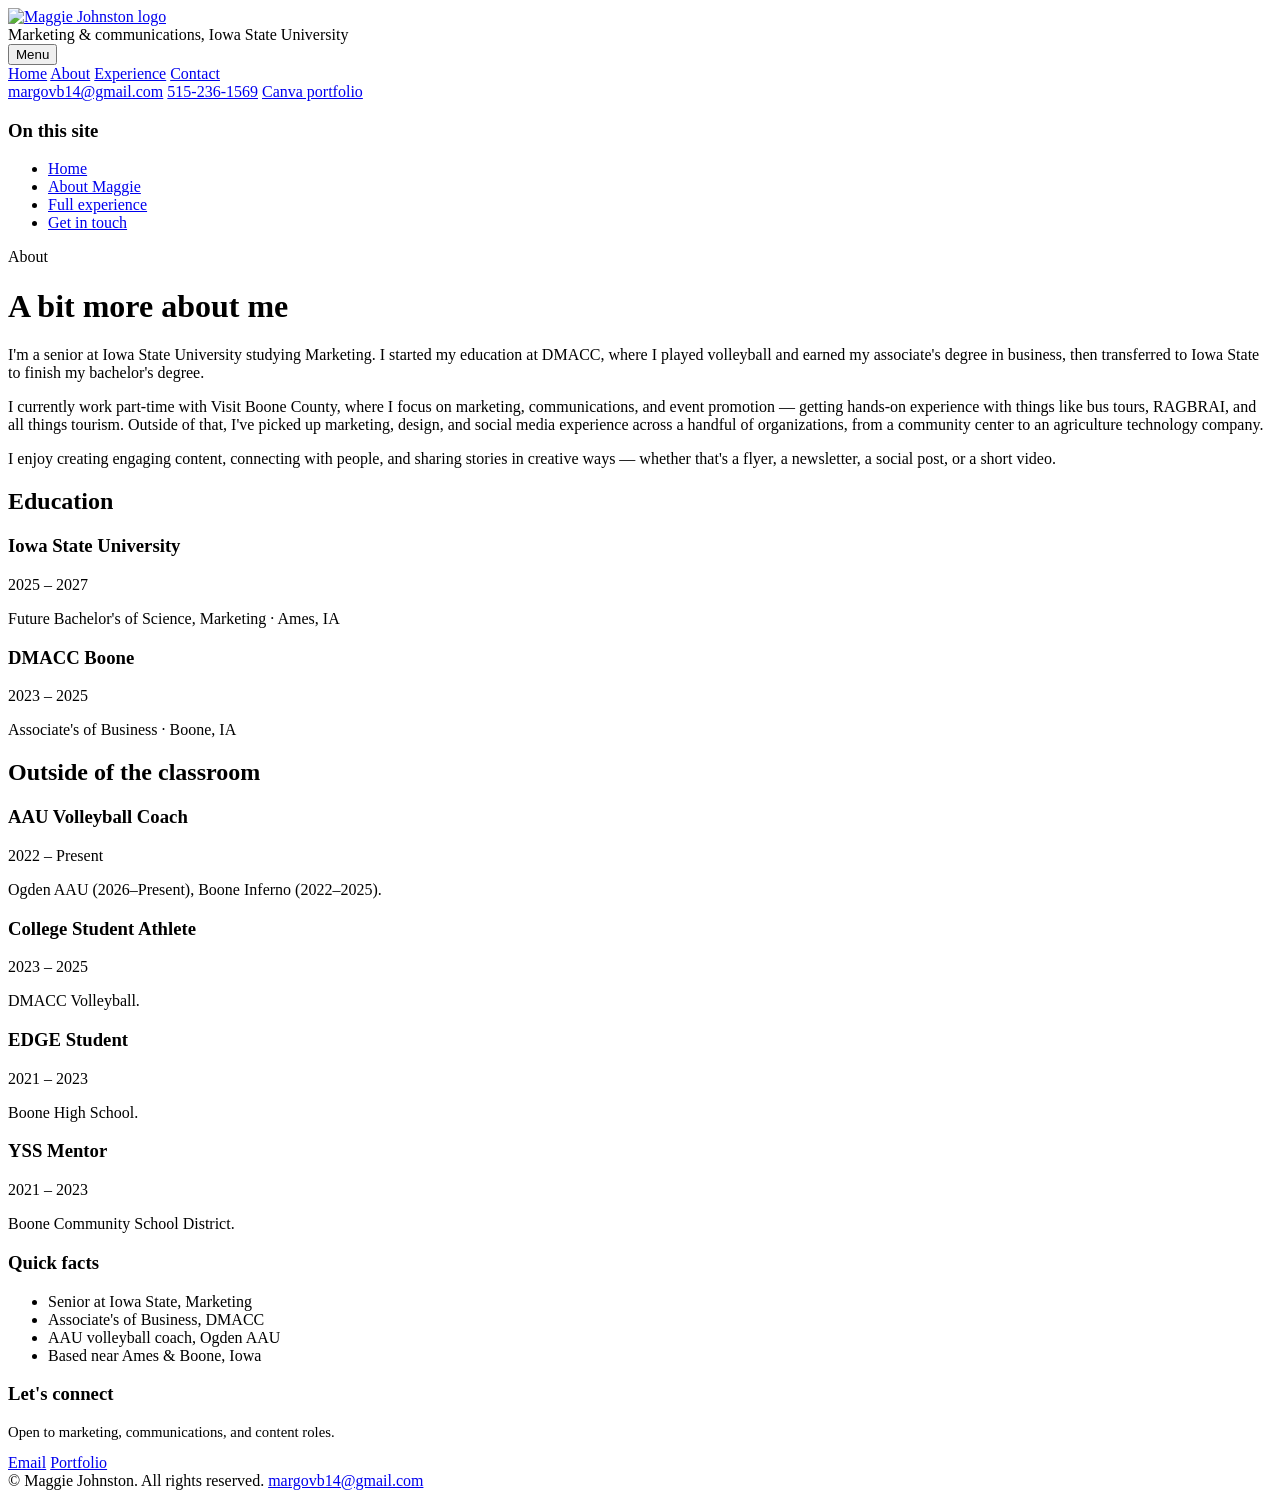
==== about.html @ 6ca67a54 "Create about.html" ====
<!DOCTYPE html>
<html lang="en">
<head>
<meta charset="UTF-8">
<meta name="viewport" content="width=device-width, initial-scale=1.0">
<title>About — Maggie Johnston</title>
<meta name="description" content="About Maggie Johnston, marketing student at Iowa State University.">
<link rel="preconnect" href="https://fonts.googleapis.com">
<link href="https://fonts.googleapis.com/css2?family=Playfair+Display:wght@500;600;700&family=Work+Sans:wght@400;500;600&display=swap" rel="stylesheet">
<link rel="stylesheet" href="css/style.css">
</head>
<body>

<div class="page-frame">

  <header class="site-header">
    <div class="header-top">
      <div class="logo-mark">
        <a href="index.html"><img src="images/logo.png" alt="Maggie Johnston logo"></a>
      </div>
      <div class="header-tagline">Marketing &amp; communications, Iowa State University</div>
      <button class="nav-toggle" aria-expanded="false">Menu</button>
    </div>

    <nav class="nav-primary" aria-label="Primary">
      <a href="index.html">Home</a>
      <a href="about.html">About</a>
      <a href="experience.html">Experience</a>
      <a href="contact.html">Contact</a>
    </nav>

    <nav class="nav-secondary" aria-label="Secondary">
      <a href="mailto:margovb14@gmail.com">margovb14@gmail.com</a>
      <a href="tel:5152361569">515-236-1569</a>
      <a href="https://maggiejohnstonportfolio.my.canva.site/" target="_blank" rel="noopener">Canva portfolio</a>
    </nav>
  </header>

  <div class="layout">

    <nav class="side-nav" aria-label="Section">
      <h3>On this site</h3>
      <ul>
        <li><a href="index.html">Home</a></li>
        <li><a href="about.html">About Maggie</a></li>
        <li><a href="experience.html">Full experience</a></li>
        <li><a href="contact.html">Get in touch</a></li>
      </ul>
    </nav>

    <main class="main-content">
      <p class="eyebrow">About</p>
      <h1>A bit more about me</h1>
      <p>
        I'm a senior at Iowa State University studying Marketing. I started my
        education at DMACC, where I played volleyball and earned my associate's
        degree in business, then transferred to Iowa State to finish my
        bachelor's degree.
      </p>
      <p>
        I currently work part-time with Visit Boone County, where I focus on
        marketing, communications, and event promotion &mdash; getting hands-on
        experience with things like bus tours, RAGBRAI, and all things tourism.
        Outside of that, I've picked up marketing, design, and social media
        experience across a handful of organizations, from a community center
        to an agriculture technology company.
      </p>
      <p>
        I enjoy creating engaging content, connecting with people, and sharing
        stories in creative ways &mdash; whether that's a flyer, a newsletter, a
        social post, or a short video.
      </p>

      <h2>Education</h2>
      <div class="experience-entry">
        <div class="experience-heading">
          <h3>Iowa State University</h3>
          <span class="experience-dates">2025 &ndash; 2027</span>
        </div>
        <p class="experience-role">Future Bachelor's of Science, Marketing &middot; Ames, IA</p>
      </div>
      <div class="experience-entry">
        <div class="experience-heading">
          <h3>DMACC Boone</h3>
          <span class="experience-dates">2023 &ndash; 2025</span>
        </div>
        <p class="experience-role">Associate's of Business &middot; Boone, IA</p>
      </div>

      <h2>Outside of the classroom</h2>
      <div class="experience-entry">
        <div class="experience-heading">
          <h3>AAU Volleyball Coach</h3>
          <span class="experience-dates">2022 &ndash; Present</span>
        </div>
        <p class="experience-tasks">Ogden AAU (2026&ndash;Present), Boone Inferno (2022&ndash;2025).</p>
      </div>
      <div class="experience-entry">
        <div class="experience-heading">
          <h3>College Student Athlete</h3>
          <span class="experience-dates">2023 &ndash; 2025</span>
        </div>
        <p class="experience-tasks">DMACC Volleyball.</p>
      </div>
      <div class="experience-entry">
        <div class="experience-heading">
          <h3>EDGE Student</h3>
          <span class="experience-dates">2021 &ndash; 2023</span>
        </div>
        <p class="experience-tasks">Boone High School.</p>
      </div>
      <div class="experience-entry">
        <div class="experience-heading">
          <h3>YSS Mentor</h3>
          <span class="experience-dates">2021 &ndash; 2023</span>
        </div>
        <p class="experience-tasks">Boone Community School District.</p>
      </div>
    </main>

    <aside class="sticky-aside">
      <div class="aside-block">
        <h3>Quick facts</h3>
        <ul>
          <li>Senior at Iowa State, Marketing</li>
          <li>Associate's of Business, DMACC</li>
          <li>AAU volleyball coach, Ogden AAU</li>
          <li>Based near Ames &amp; Boone, Iowa</li>
        </ul>
      </div>

      <div class="aside-block">
        <h3>Let's connect</h3>
        <p style="margin:0 0 0.8rem; font-size:0.92rem;">Open to marketing, communications, and content roles.</p>
        <div class="social-icons">
          <a href="mailto:margovb14@gmail.com">Email</a>
          <a href="https://maggiejohnstonportfolio.my.canva.site/" target="_blank" rel="noopener">Portfolio</a>
        </div>
      </div>
    </aside>

  </div>

  <footer class="site-footer">
    <span>&copy; <span data-year></span> Maggie Johnston. All rights reserved.</span>
    <span><a href="contact.html">margovb14@gmail.com</a></span>
  </footer>

</div>

<script src="js/navigation.js"></script>
</body>
</html>
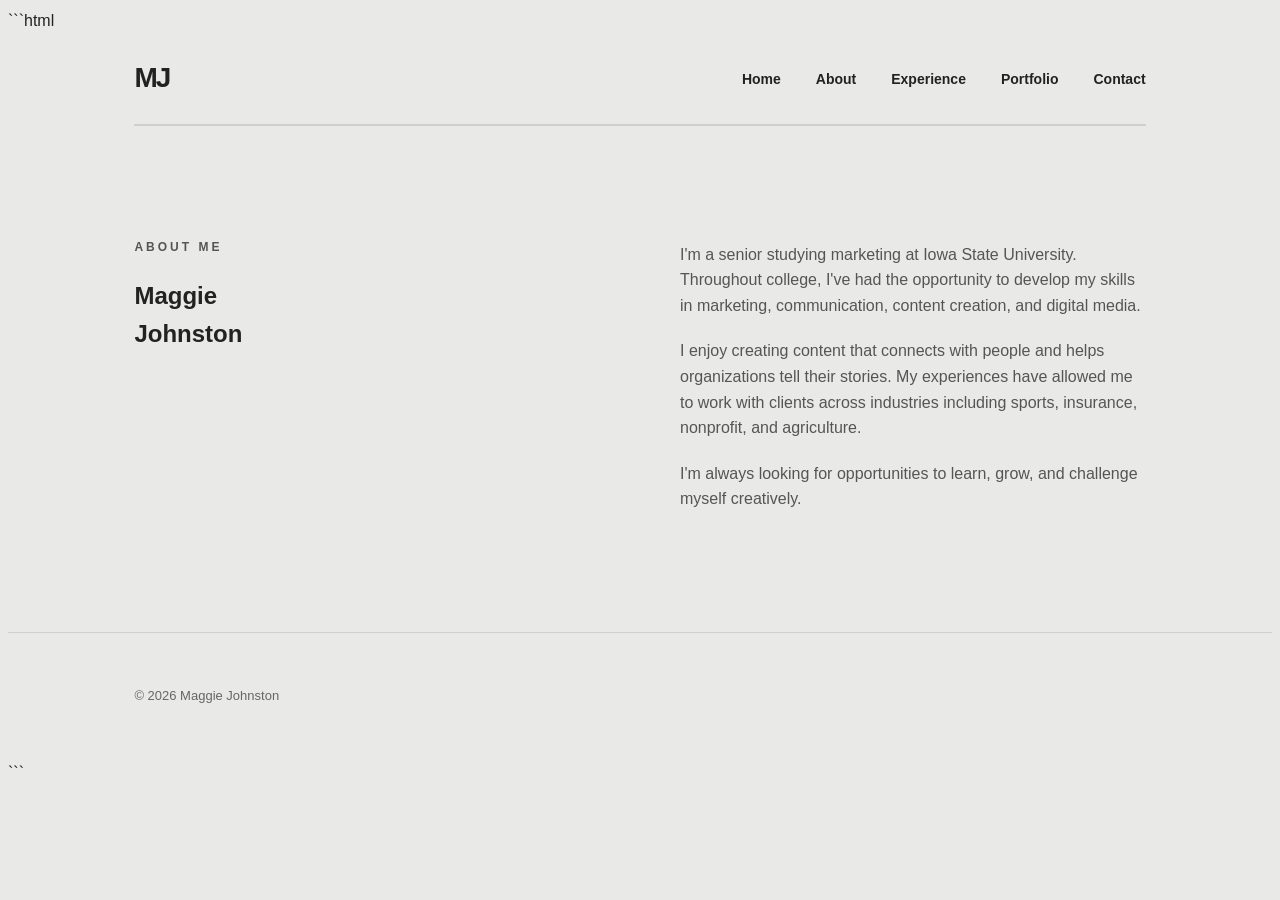
==== commit 825389ce: "Add about.html with personal introduction" ====
--- a/about.html
+++ b/about.html
@@ -1,153 +1,71 @@
+```html
 <!DOCTYPE html>
 <html lang="en">
 <head>
-<meta charset="UTF-8">
-<meta name="viewport" content="width=device-width, initial-scale=1.0">
-<title>About — Maggie Johnston</title>
-<meta name="description" content="About Maggie Johnston, marketing student at Iowa State University.">
-<link rel="preconnect" href="https://fonts.googleapis.com">
-<link href="https://fonts.googleapis.com/css2?family=Playfair+Display:wght@500;600;700&family=Work+Sans:wght@400;500;600&display=swap" rel="stylesheet">
-<link rel="stylesheet" href="css/style.css">
+    <meta charset="UTF-8">
+    <meta name="viewport" content="width=device-width, initial-scale=1.0">
+
+    <title>About | Maggie Johnston</title>
+
+    <link rel="stylesheet" href="css/style.css">
 </head>
+
 <body>
 
-<div class="page-frame">
+<header>
+    <nav class="navbar">
+        <div class="logo">MJ</div>
 
-  <header class="site-header">
-    <div class="header-top">
-      <div class="logo-mark">
-        <a href="index.html"><img src="images/logo.png" alt="Maggie Johnston logo"></a>
-      </div>
-      <div class="header-tagline">Marketing &amp; communications, Iowa State University</div>
-      <button class="nav-toggle" aria-expanded="false">Menu</button>
+        <ul class="nav-links">
+            <li><a href="index.html">Home</a></li>
+            <li><a href="about.html">About</a></li>
+            <li><a href="experience.html">Experience</a></li>
+            <li><a href="portfolio.html">Portfolio</a></li>
+            <li><a href="contact.html">Contact</a></li>
+        </ul>
+    </nav>
+</header>
+
+<main>
+
+<section class="quick-intro">
+
+    <div>
+        <p class="eyebrow">ABOUT ME</p>
+        <h1>Maggie<br>Johnston</h1>
     </div>
 
-    <nav class="nav-primary" aria-label="Primary">
-      <a href="index.html">Home</a>
-      <a href="about.html">About</a>
-      <a href="experience.html">Experience</a>
-      <a href="contact.html">Contact</a>
-    </nav>
+    <div>
+        <p>
+            I'm a senior studying marketing at Iowa State University.
+            Throughout college, I've had the opportunity to develop my
+            skills in marketing, communication, content creation, and
+            digital media.
+        </p>
 
-    <nav class="nav-secondary" aria-label="Secondary">
-      <a href="mailto:margovb14@gmail.com">margovb14@gmail.com</a>
-      <a href="tel:5152361569">515-236-1569</a>
-      <a href="https://maggiejohnstonportfolio.my.canva.site/" target="_blank" rel="noopener">Canva portfolio</a>
-    </nav>
-  </header>
+        <p>
+            I enjoy creating content that connects with people and helps
+            organizations tell their stories. My experiences have allowed
+            me to work with clients across industries including sports,
+            insurance, nonprofit, and agriculture.
+        </p>
 
-  <div class="layout">
+        <p>
+            I'm always looking for opportunities to learn, grow, and
+            challenge myself creatively.
+        </p>
+    </div>
 
-    <nav class="side-nav" aria-label="Section">
-      <h3>On this site</h3>
-      <ul>
-        <li><a href="index.html">Home</a></li>
-        <li><a href="about.html">About Maggie</a></li>
-        <li><a href="experience.html">Full experience</a></li>
-        <li><a href="contact.html">Get in touch</a></li>
-      </ul>
-    </nav>
+</section>
 
-    <main class="main-content">
-      <p class="eyebrow">About</p>
-      <h1>A bit more about me</h1>
-      <p>
-        I'm a senior at Iowa State University studying Marketing. I started my
-        education at DMACC, where I played volleyball and earned my associate's
-        degree in business, then transferred to Iowa State to finish my
-        bachelor's degree.
-      </p>
-      <p>
-        I currently work part-time with Visit Boone County, where I focus on
-        marketing, communications, and event promotion &mdash; getting hands-on
-        experience with things like bus tours, RAGBRAI, and all things tourism.
-        Outside of that, I've picked up marketing, design, and social media
-        experience across a handful of organizations, from a community center
-        to an agriculture technology company.
-      </p>
-      <p>
-        I enjoy creating engaging content, connecting with people, and sharing
-        stories in creative ways &mdash; whether that's a flyer, a newsletter, a
-        social post, or a short video.
-      </p>
+</main>
 
-      <h2>Education</h2>
-      <div class="experience-entry">
-        <div class="experience-heading">
-          <h3>Iowa State University</h3>
-          <span class="experience-dates">2025 &ndash; 2027</span>
-        </div>
-        <p class="experience-role">Future Bachelor's of Science, Marketing &middot; Ames, IA</p>
-      </div>
-      <div class="experience-entry">
-        <div class="experience-heading">
-          <h3>DMACC Boone</h3>
-          <span class="experience-dates">2023 &ndash; 2025</span>
-        </div>
-        <p class="experience-role">Associate's of Business &middot; Boone, IA</p>
-      </div>
+<footer>
+    <p>© 2026 Maggie Johnston</p>
+</footer>
 
-      <h2>Outside of the classroom</h2>
-      <div class="experience-entry">
-        <div class="experience-heading">
-          <h3>AAU Volleyball Coach</h3>
-          <span class="experience-dates">2022 &ndash; Present</span>
-        </div>
-        <p class="experience-tasks">Ogden AAU (2026&ndash;Present), Boone Inferno (2022&ndash;2025).</p>
-      </div>
-      <div class="experience-entry">
-        <div class="experience-heading">
-          <h3>College Student Athlete</h3>
-          <span class="experience-dates">2023 &ndash; 2025</span>
-        </div>
-        <p class="experience-tasks">DMACC Volleyball.</p>
-      </div>
-      <div class="experience-entry">
-        <div class="experience-heading">
-          <h3>EDGE Student</h3>
-          <span class="experience-dates">2021 &ndash; 2023</span>
-        </div>
-        <p class="experience-tasks">Boone High School.</p>
-      </div>
-      <div class="experience-entry">
-        <div class="experience-heading">
-          <h3>YSS Mentor</h3>
-          <span class="experience-dates">2021 &ndash; 2023</span>
-        </div>
-        <p class="experience-tasks">Boone Community School District.</p>
-      </div>
-    </main>
+<script src="js/script.js"></script>
 
-    <aside class="sticky-aside">
-      <div class="aside-block">
-        <h3>Quick facts</h3>
-        <ul>
-          <li>Senior at Iowa State, Marketing</li>
-          <li>Associate's of Business, DMACC</li>
-          <li>AAU volleyball coach, Ogden AAU</li>
-          <li>Based near Ames &amp; Boone, Iowa</li>
-        </ul>
-      </div>
-
-      <div class="aside-block">
-        <h3>Let's connect</h3>
-        <p style="margin:0 0 0.8rem; font-size:0.92rem;">Open to marketing, communications, and content roles.</p>
-        <div class="social-icons">
-          <a href="mailto:margovb14@gmail.com">Email</a>
-          <a href="https://maggiejohnstonportfolio.my.canva.site/" target="_blank" rel="noopener">Portfolio</a>
-        </div>
-      </div>
-    </aside>
-
-  </div>
-
-  <footer class="site-footer">
-    <span>&copy; <span data-year></span> Maggie Johnston. All rights reserved.</span>
-    <span><a href="contact.html">margovb14@gmail.com</a></span>
-  </footer>
-
-</div>
-
-<script src="js/navigation.js"></script>
 </body>
 </html>
+```
--- a/css/style.css
+++ b/css/style.css
@@ -0,0 +1,245 @@
+```css
+/* =========================
+   GENERAL
+========================= */
+
+* {
+    margin: 0;
+    padding: 0;
+    box-sizing: border-box;
+}
+
+html {
+    scroll-behavior: smooth;
+}
+
+body {
+    font-family: Arial, Helvetica, sans-serif;
+    background: #e9e9e7;
+    color: #222;
+    line-height: 1.6;
+}
+
+/* =========================
+   NAVIGATION
+========================= */
+
+header {
+    padding: 0 10%;
+}
+
+.navbar {
+    height: 90px;
+    display: flex;
+    align-items: center;
+    justify-content: space-between;
+    border-bottom: 1px solid #cfcfcd;
+}
+
+.logo {
+    font-size: 28px;
+    font-weight: 700;
+    letter-spacing: -2px;
+}
+
+.nav-links {
+    list-style: none;
+    display: flex;
+    gap: 35px;
+}
+
+.nav-links a {
+    text-decoration: none;
+    color: #222;
+    font-size: 14px;
+    font-weight: 600;
+    transition: 0.3s ease;
+}
+
+.nav-links a:hover {
+    opacity: 0.5;
+}
+
+/* =========================
+   HERO
+========================= */
+
+main {
+    padding: 0 10%;
+}
+
+.hero {
+    min-height: 75vh;
+    display: grid;
+    grid-template-columns: 1.5fr 1fr;
+    gap: 80px;
+    align-items: center;
+}
+
+.eyebrow {
+    font-size: 12px;
+    font-weight: 700;
+    letter-spacing: 3px;
+    margin-bottom: 20px;
+}
+
+.hero h1 {
+    font-size: clamp(55px, 8vw, 105px);
+    line-height: 0.95;
+    letter-spacing: -5px;
+    margin-bottom: 30px;
+}
+
+.hero h1 span {
+    font-weight: 400;
+}
+
+.intro {
+    max-width: 600px;
+    font-size: 18px;
+    color: #555;
+}
+
+.hero-buttons {
+    margin-top: 35px;
+    display: flex;
+    gap: 15px;
+}
+
+.button {
+    display: inline-block;
+    padding: 14px 25px;
+    background: #222;
+    color: white;
+    text-decoration: none;
+    font-size: 14px;
+    font-weight: 600;
+    transition: 0.3s ease;
+}
+
+.button:hover {
+    transform: translateY(-3px);
+}
+
+.button.secondary {
+    background: transparent;
+    color: #222;
+    border: 1px solid #222;
+}
+
+/* =========================
+   HERO CARD
+========================= */
+
+.hero-card {
+    min-height: 400px;
+    background: #d7d7d3;
+    display: flex;
+    flex-direction: column;
+    justify-content: center;
+    align-items: center;
+    text-align: center;
+}
+
+.initials {
+    width: 180px;
+    height: 180px;
+    border-radius: 50%;
+    background: #222;
+    color: white;
+    display: flex;
+    justify-content: center;
+    align-items: center;
+    font-size: 55px;
+    font-weight: 700;
+    margin-bottom: 25px;
+}
+
+.hero-card p {
+    font-size: 14px;
+    color: #555;
+}
+
+/* =========================
+   QUICK INTRO
+========================= */
+
+.quick-intro {
+    padding: 100px 0;
+    border-top: 1px solid #cfcfcd;
+    display: grid;
+    grid-template-columns: 1fr 1fr;
+    gap: 80px;
+}
+
+.quick-intro h2 {
+    font-size: 50px;
+    line-height: 1;
+    letter-spacing: -2px;
+}
+
+.quick-intro p {
+    max-width: 600px;
+    margin-bottom: 20px;
+    color: #555;
+}
+
+/* =========================
+   FOOTER
+========================= */
+
+footer {
+    padding: 40px 10%;
+    border-top: 1px solid #cfcfcd;
+    font-size: 13px;
+    color: #666;
+}
+
+/* =========================
+   MOBILE
+========================= */
+
+@media (max-width: 800px) {
+
+    header,
+    main {
+        padding-left: 6%;
+        padding-right: 6%;
+    }
+
+    .nav-links {
+        gap: 15px;
+    }
+
+    .nav-links a {
+        font-size: 12px;
+    }
+
+    .hero {
+        grid-template-columns: 1fr;
+        gap: 50px;
+        padding: 70px 0;
+    }
+
+    .hero h1 {
+        font-size: 60px;
+    }
+
+    .hero-card {
+        min-height: 300px;
+    }
+
+    .quick-intro {
+        grid-template-columns: 1fr;
+        gap: 40px;
+    }
+
+    .quick-intro h2 {
+        font-size: 40px;
+    }
+}
+```
+.nav-links a.active {
+    text-decoration: underline;
+    text-underline-offset: 6px;
+}
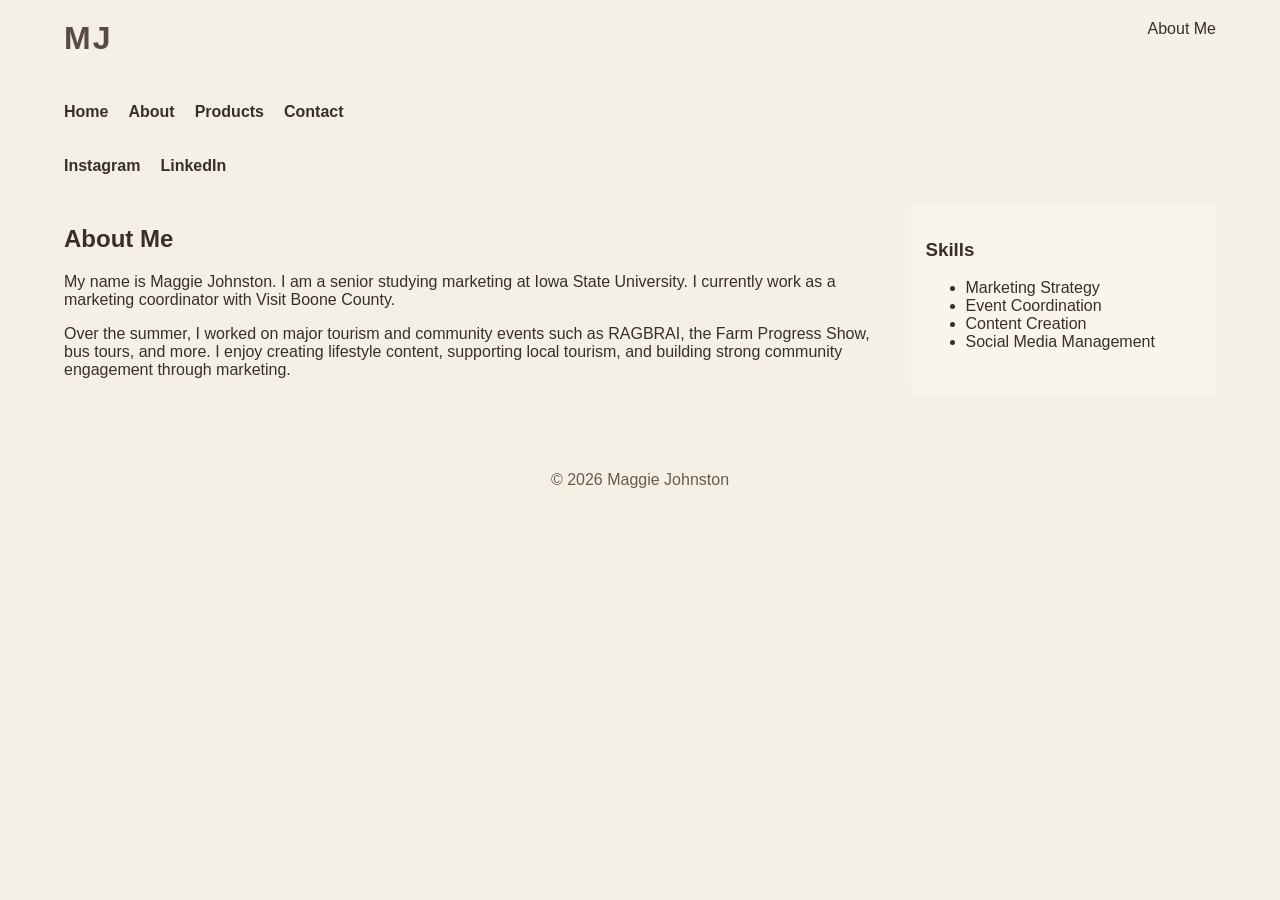
==== commit a143352c: "Add about.html with personal information and skills" ====
--- a/about.html
+++ b/about.html
@@ -1,71 +1,54 @@
-```html
 <!DOCTYPE html>
 <html lang="en">
 <head>
     <meta charset="UTF-8">
     <meta name="viewport" content="width=device-width, initial-scale=1.0">
-
-    <title>About | Maggie Johnston</title>
-
-    <link rel="stylesheet" href="css/style.css">
+    <title>About Me</title>
+    <link rel="stylesheet" href="style.css">
+    <script src="nav.js" defer></script>
 </head>
 
 <body>
+<div class="page-wrapper">
 
 <header>
-    <nav class="navbar">
-        <div class="logo">MJ</div>
-
-        <ul class="nav-links">
-            <li><a href="index.html">Home</a></li>
-            <li><a href="about.html">About</a></li>
-            <li><a href="experience.html">Experience</a></li>
-            <li><a href="portfolio.html">Portfolio</a></li>
-            <li><a href="contact.html">Contact</a></li>
-        </ul>
-    </nav>
+    <div class="logo">MJ</div>
+    <div class="info-graphics">About Me</div>
 </header>
 
+<nav id="primary-nav"></nav>
+<nav id="secondary-nav"></nav>
+
 <main>
-
-<section class="quick-intro">
-
-    <div>
-        <p class="eyebrow">ABOUT ME</p>
-        <h1>Maggie<br>Johnston</h1>
-    </div>
-
-    <div>
+    <section class="content">
+        <h1>About Me</h1>
         <p>
-            I'm a senior studying marketing at Iowa State University.
-            Throughout college, I've had the opportunity to develop my
-            skills in marketing, communication, content creation, and
-            digital media.
+            My name is Maggie Johnston. I am a senior studying marketing at Iowa State University.
+            I currently work as a marketing coordinator with Visit Boone County.
         </p>
 
         <p>
-            I enjoy creating content that connects with people and helps
-            organizations tell their stories. My experiences have allowed
-            me to work with clients across industries including sports,
-            insurance, nonprofit, and agriculture.
+            Over the summer, I worked on major tourism and community events such as RAGBRAI,
+            the Farm Progress Show, bus tours, and more. I enjoy creating lifestyle content,
+            supporting local tourism, and building strong community engagement through marketing.
         </p>
+    </section>
 
-        <p>
-            I'm always looking for opportunities to learn, grow, and
-            challenge myself creatively.
-        </p>
-    </div>
-
-</section>
-
+    <aside class="sidebar">
+        <h3>Skills</h3>
+        <ul>
+            <li>Marketing Strategy</li>
+            <li>Event Coordination</li>
+            <li>Content Creation</li>
+            <li>Social Media Management</li>
+        </ul>
+    </aside>
 </main>
 
 <footer>
-    <p>© 2026 Maggie Johnston</p>
+    <p>&copy; 2026 Maggie Johnston</p>
 </footer>
 
-<script src="js/script.js"></script>
-
+</div>
 </body>
 </html>
-```
--- a/style.css
+++ b/style.css
@@ -0,0 +1,101 @@
+/* Global */
+body {
+    margin: 0;
+    font-family: Arial, sans-serif;
+    background-color: #f5f0e6; /* beige */
+    color: #3a2f28;
+}
+
+.page-wrapper {
+    width: 90%;
+    margin: auto;
+}
+
+/* Header */
+header {
+    display: flex;
+    justify-content: space-between;
+    padding: 20px 0;
+}
+
+.logo {
+    font-size: 32px;
+    font-weight: 700;
+    letter-spacing: 2px;
+    color: #5a4a42;
+}
+
+/* Navigation */
+nav ul {
+    list-style: none;
+    display: flex;
+    gap: 20px;
+    padding: 10px 0;
+}
+
+nav a {
+    text-decoration: none;
+    color: #3a2f28;
+    font-weight: bold;
+}
+
+nav a:hover {
+    color: #8b6f47;
+}
+
+/* Hero */
+.hero {
+    background: #e8dfd3;
+    padding: 40px;
+    text-align: center;
+    border-radius: 8px;
+}
+
+/* Layout */
+main {
+    display: flex;
+    gap: 20px;
+    margin-top: 20px;
+}
+
+.content {
+    flex: 3;
+}
+
+.sidebar {
+    flex: 1;
+    background: #f9f4ec;
+    padding: 15px;
+    border-radius: 8px;
+}
+
+/* Products */
+.product-grid {
+    display: flex;
+    gap: 20px;
+}
+
+.product-card {
+    background: #fff;
+    padding: 20px;
+    border-radius: 8px;
+    flex: 1;
+}
+
+/* Footer */
+footer {
+    margin-top: 40px;
+    padding: 20px 0;
+    text-align: center;
+    color: #6b5a4a;
+}
+
+/* Responsive */
+@media (max-width: 768px) {
+    main {
+        flex-direction: column;
+    }
+    .product-grid {
+        flex-direction: column;
+    }
+}
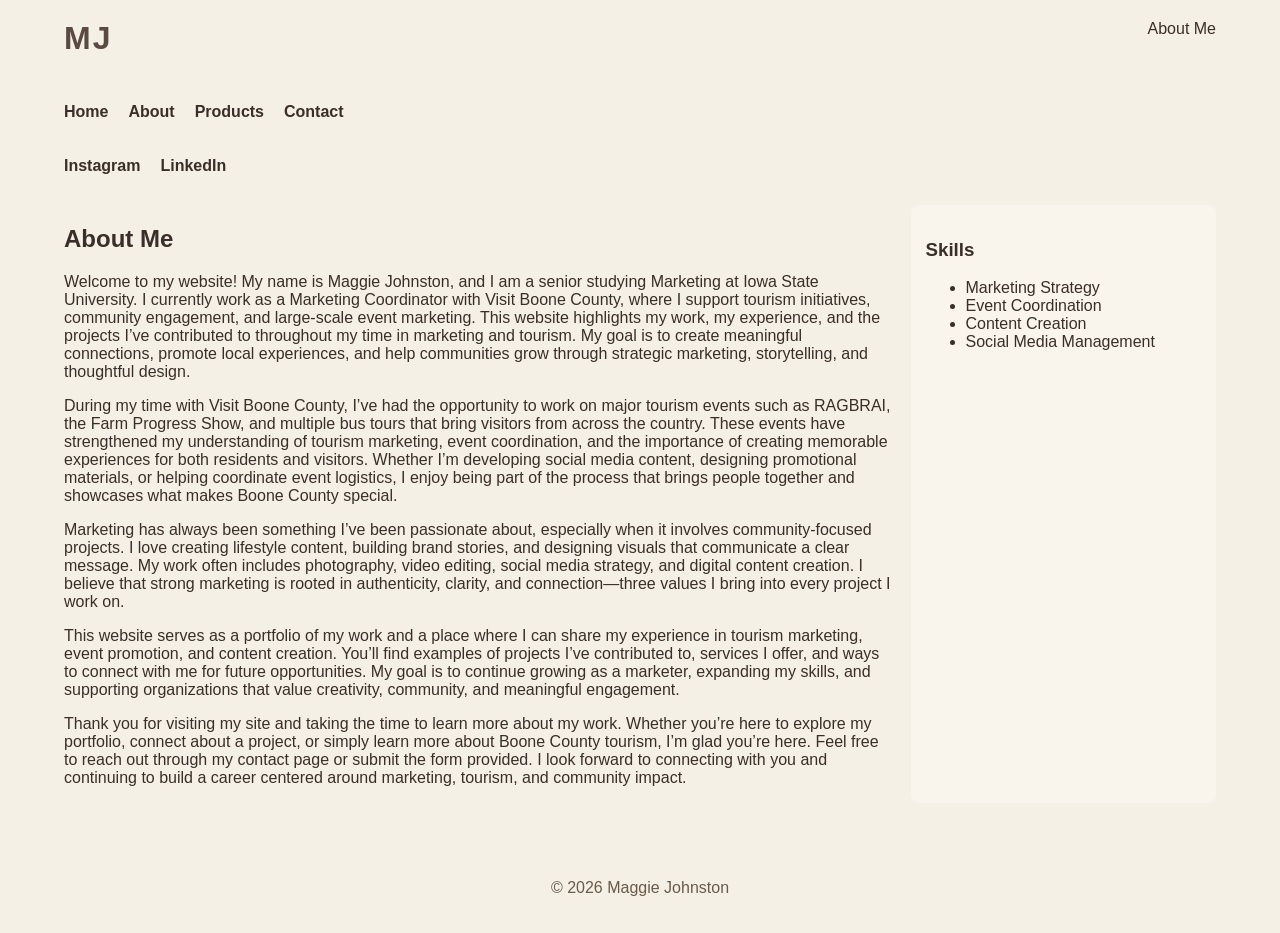
==== commit 83da0969: "Revise About Me section for clarity and detail Updated the content in the About Me section to provid" ====
--- a/about.html
+++ b/about.html
@@ -22,16 +22,25 @@
 <main>
     <section class="content">
         <h1>About Me</h1>
-        <p>
-            My name is Maggie Johnston. I am a senior studying marketing at Iowa State University.
-            I currently work as a marketing coordinator with Visit Boone County.
-        </p>
+       <p>
+Welcome to my website! My name is Maggie Johnston, and I am a senior studying Marketing at Iowa State University. I currently work as a Marketing Coordinator with Visit Boone County, where I support tourism initiatives, community engagement, and large‑scale event marketing. This website highlights my work, my experience, and the projects I’ve contributed to throughout my time in marketing and tourism. My goal is to create meaningful connections, promote local experiences, and help communities grow through strategic marketing, storytelling, and thoughtful design.
+</p>
 
-        <p>
-            Over the summer, I worked on major tourism and community events such as RAGBRAI,
-            the Farm Progress Show, bus tours, and more. I enjoy creating lifestyle content,
-            supporting local tourism, and building strong community engagement through marketing.
-        </p>
+<p>
+During my time with Visit Boone County, I’ve had the opportunity to work on major tourism events such as RAGBRAI, the Farm Progress Show, and multiple bus tours that bring visitors from across the country. These events have strengthened my understanding of tourism marketing, event coordination, and the importance of creating memorable experiences for both residents and visitors. Whether I’m developing social media content, designing promotional materials, or helping coordinate event logistics, I enjoy being part of the process that brings people together and showcases what makes Boone County special.
+</p>
+
+<p>
+Marketing has always been something I’ve been passionate about, especially when it involves community‑focused projects. I love creating lifestyle content, building brand stories, and designing visuals that communicate a clear message. My work often includes photography, video editing, social media strategy, and digital content creation. I believe that strong marketing is rooted in authenticity, clarity, and connection—three values I bring into every project I work on.
+</p>
+
+<p>
+This website serves as a portfolio of my work and a place where I can share my experience in tourism marketing, event promotion, and content creation. You’ll find examples of projects I’ve contributed to, services I offer, and ways to connect with me for future opportunities. My goal is to continue growing as a marketer, expanding my skills, and supporting organizations that value creativity, community, and meaningful engagement.
+</p>
+
+<p>
+Thank you for visiting my site and taking the time to learn more about my work. Whether you’re here to explore my portfolio, connect about a project, or simply learn more about Boone County tourism, I’m glad you’re here. Feel free to reach out through my contact page or submit the form provided. I look forward to connecting with you and continuing to build a career centered around marketing, tourism, and community impact.
+</p>
     </section>
 
     <aside class="sidebar">
--- a/style.css
+++ b/style.css
@@ -99,3 +99,13 @@
         flex-direction: column;
     }
 }
+.hero {
+    background: url(.hero {
+    background: #e8dfd3;
+}
+) center/cover no-repeat;
+    padding: 40px;
+    text-align: center;
+    border-radius: 8px;
+    color: #3a2f28;
+}
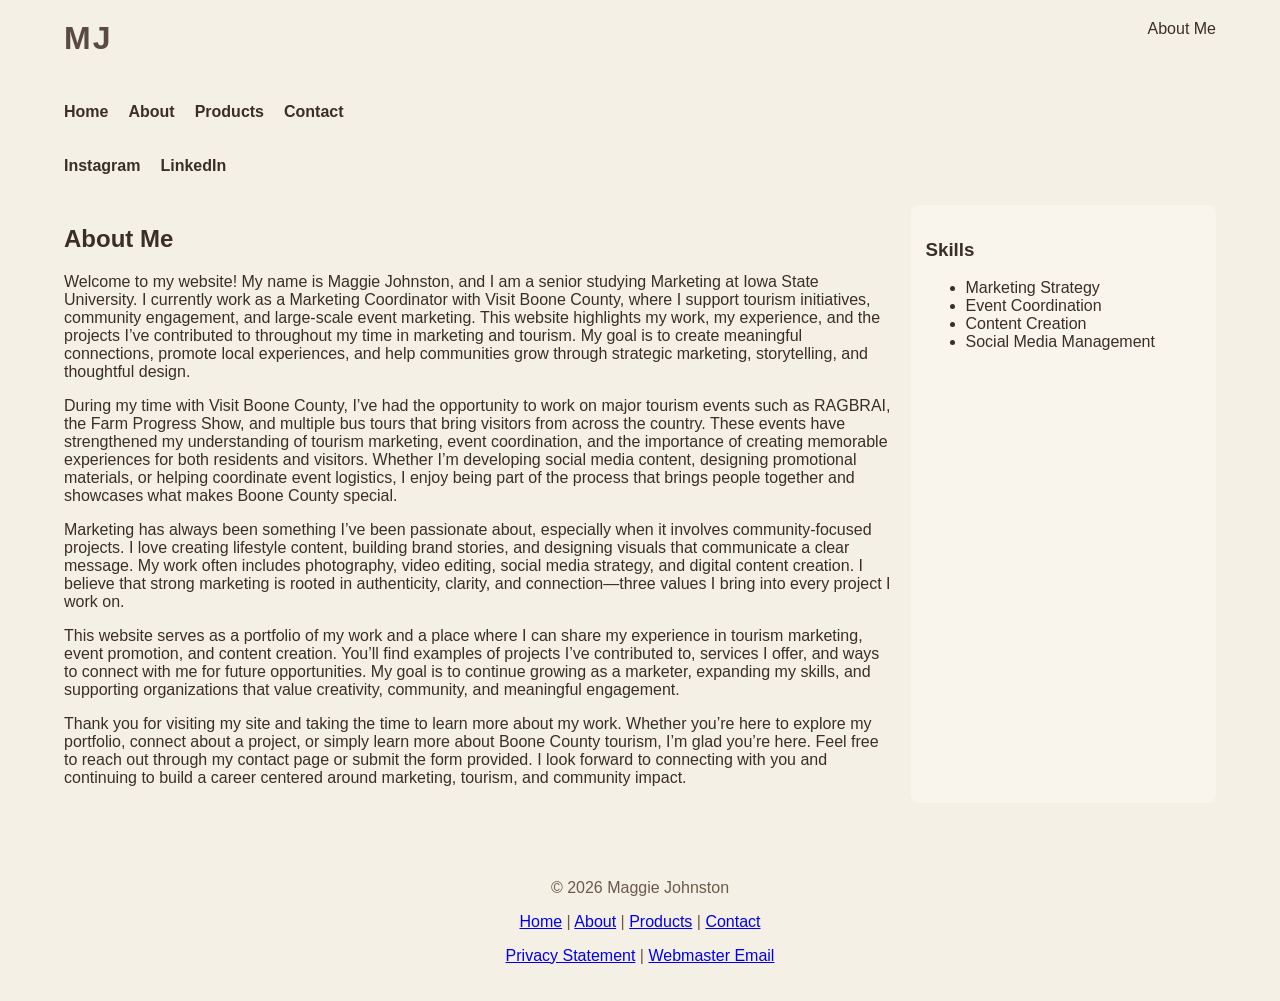
==== commit 6ec228d9: "Add navigation links and privacy statement to footer" ====
--- a/about.html
+++ b/about.html
@@ -56,7 +56,18 @@
 
 <footer>
     <p>&copy; 2026 Maggie Johnston</p>
+    <p>
+        <a href="index.html">Home</a> |
+        <a href="about.html">About</a> |
+        <a href="products.html">Products</a> |
+        <a href="contact.html">Contact</a>
+    </p>
+    <p>
+        <a href="#">Privacy Statement</a> |
+        <a href="mailto:webmaster@yourdomain.com">Webmaster Email</a>
+    </p>
 </footer>
+
 
 </div>
 </body>
--- a/style.css
+++ b/style.css
@@ -109,3 +109,7 @@
     border-radius: 8px;
     color: #3a2f28;
 }
+.sidebar {
+    position: sticky;
+    top: 20px;
+}
